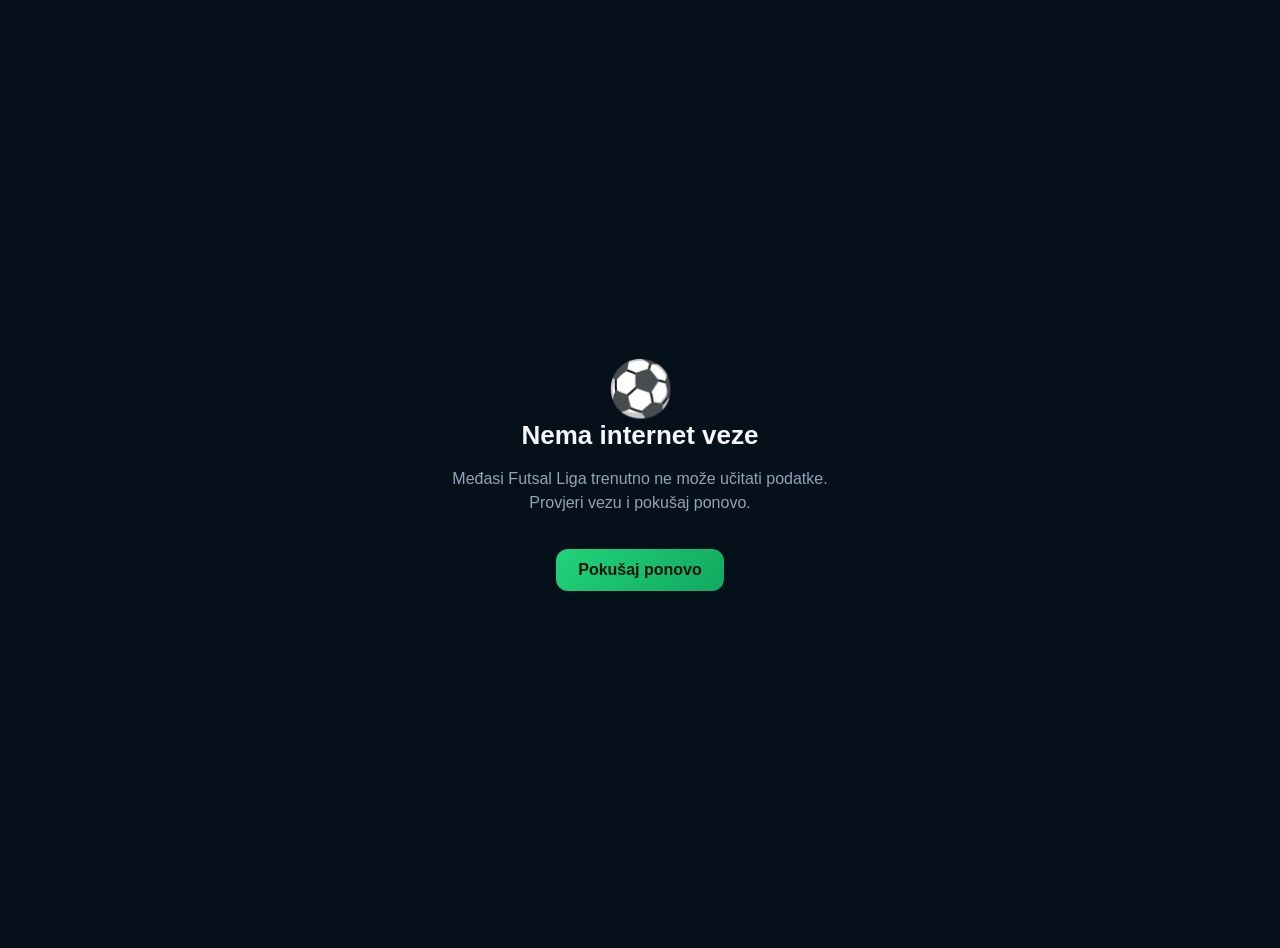
==== offline.html @ c3a09856 "Add offline fallback page" ====
<!DOCTYPE html>
<html lang="bs">
<head>
<meta charset="utf-8"/>
<meta name="viewport" content="width=device-width,initial-scale=1"/>
<meta name="theme-color" content="#07111f"/>
<title>Offline – Međasi Futsal Liga</title>
<style>
body{margin:0;min-height:100vh;display:grid;place-items:center;background:#06101b;color:#f4f8fb;font-family:Inter,Arial,sans-serif;text-align:center;padding:24px}
.box{max-width:420px}h1{margin:0 0 10px;font-size:26px}p{color:#91a4b7;line-height:1.5}
button{margin-top:18px;padding:12px 22px;border:0;border-radius:12px;background:linear-gradient(135deg,#20d47b,#12a85e);color:#04140c;font-weight:700;font-size:16px;cursor:pointer}
</style>
</head>
<body>
<div class="box">
<div style="font-size:54px">⚽</div>
<h1>Nema internet veze</h1>
<p>Međasi Futsal Liga trenutno ne može učitati podatke. Provjeri vezu i pokušaj ponovo.</p>
<button onclick="location.reload()">Pokušaj ponovo</button>
</div>
</body>
</html>
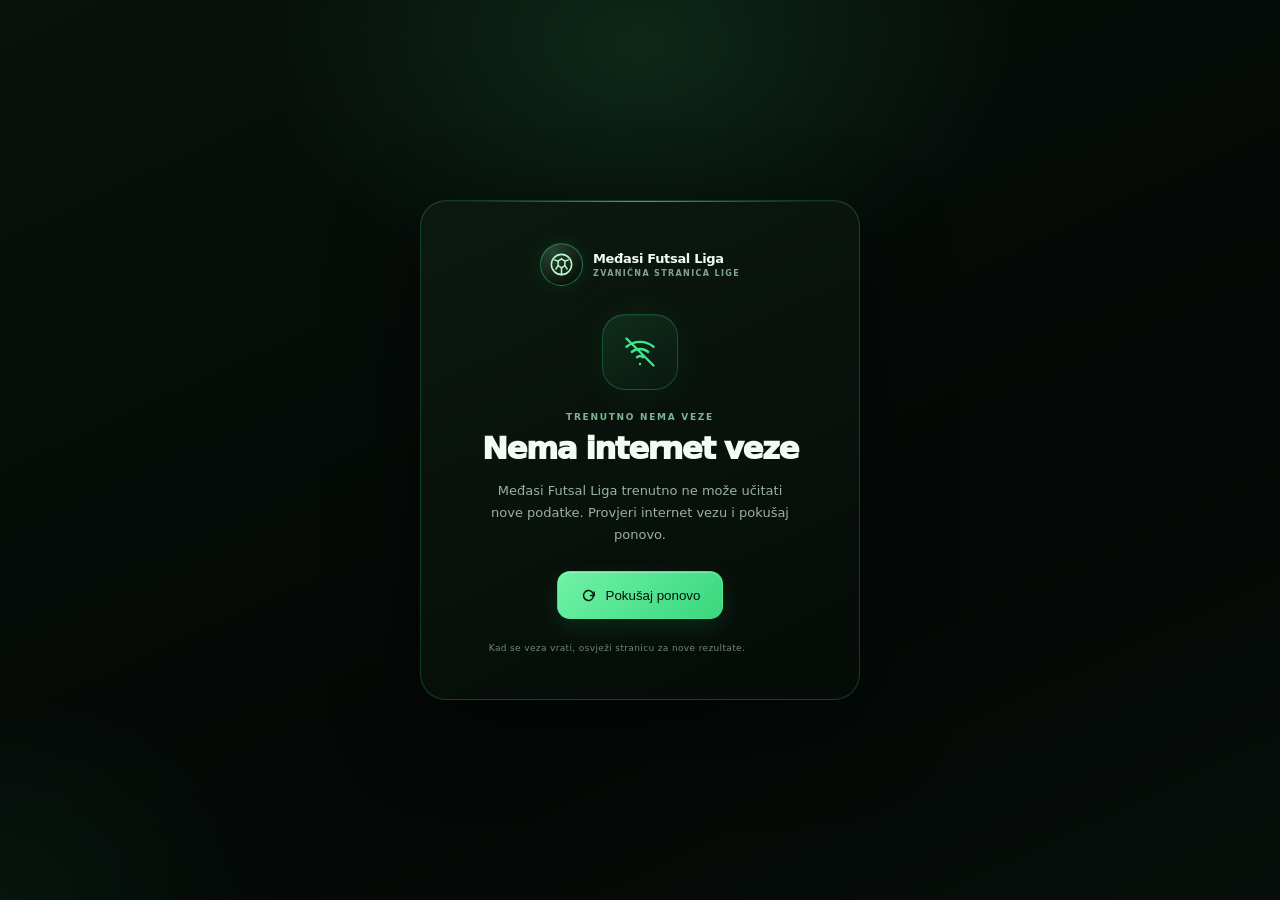
==== commit cd996bcb: "Polish branded offline screen for installed mobile app" ====
--- a/offline.html
+++ b/offline.html
@@ -2,21 +2,93 @@
 <html lang="bs">
 <head>
 <meta charset="utf-8"/>
-<meta name="viewport" content="width=device-width,initial-scale=1"/>
-<meta name="theme-color" content="#07111f"/>
+<meta name="viewport" content="width=device-width, initial-scale=1, viewport-fit=cover"/>
+<meta name="theme-color" content="#0a120d"/>
+<meta name="description" content="Međasi Futsal Liga — offline prikaz."/>
 <title>Offline – Međasi Futsal Liga</title>
 <style>
-body{margin:0;min-height:100vh;display:grid;place-items:center;background:#06101b;color:#f4f8fb;font-family:Inter,Arial,sans-serif;text-align:center;padding:24px}
-.box{max-width:420px}h1{margin:0 0 10px;font-size:26px}p{color:#91a4b7;line-height:1.5}
-button{margin-top:18px;padding:12px 22px;border:0;border-radius:12px;background:linear-gradient(135deg,#20d47b,#12a85e);color:#04140c;font-weight:700;font-size:16px;cursor:pointer}
+:root{color-scheme:dark;--green:#39e889;--bg:#050b08;--panel:#0a140e;--muted:#9bb1a2}
+*{box-sizing:border-box}
+html,body{margin:0;min-height:100%;min-height:100dvh}
+body{
+ display:grid;place-items:center;overflow-x:hidden;
+ padding:max(24px,env(safe-area-inset-top,0px)) max(18px,env(safe-area-inset-right,0px)) max(24px,env(safe-area-inset-bottom,0px)) max(18px,env(safe-area-inset-left,0px));
+ color:#eff9f2;background:
+  radial-gradient(520px 360px at 50% 5%,rgba(57,232,137,.12),transparent 72%),
+  radial-gradient(420px 300px at 0 100%,rgba(57,232,137,.055),transparent 68%),
+  linear-gradient(155deg,#08110b 0%,#040806 65%,#070e0a 100%);
+ font-family:Inter,ui-sans-serif,system-ui,-apple-system,"Segoe UI",Arial,sans-serif;
+ text-align:center
+}
+.offline-card{
+ position:relative;isolation:isolate;width:min(100%,440px);overflow:hidden;
+ padding:clamp(26px,7vw,42px) clamp(20px,6vw,36px);
+ border:1px solid rgba(57,232,137,.22);border-radius:26px;
+ background:linear-gradient(155deg,rgba(12,25,16,.99),rgba(5,11,7,.995));
+ box-shadow:0 28px 90px rgba(0,0,0,.48),inset 0 1px 0 rgba(255,255,255,.04);
+ animation:offline-enter .3s cubic-bezier(.2,.75,.25,1) both
+}
+.offline-card::before{
+ content:"";position:absolute;z-index:-1;top:0;left:12%;right:12%;height:1px;
+ background:linear-gradient(90deg,transparent,rgba(57,232,137,.75),transparent)
+}
+.brand{display:flex;align-items:center;justify-content:center;gap:10px;margin-bottom:28px}
+.brand-mark{
+ display:grid;place-items:center;width:43px;height:43px;flex:0 0 43px;
+ border:1px solid rgba(57,232,137,.4);border-radius:50%;
+ background:radial-gradient(circle at 30% 20%,#284532,#0a130d 75%);
+ box-shadow:0 0 26px rgba(57,232,137,.1),inset 0 1px 0 rgba(255,255,255,.08)
+}
+.brand-mark svg{width:27px;height:27px;fill:none;stroke:#b8f7ce;stroke-width:1.35;stroke-linecap:round;stroke-linejoin:round}
+.brand-name{text-align:left}
+.brand-name strong{display:block;color:#f2fbf5;font-size:13px;font-weight:900;letter-spacing:-.025em}
+.brand-name span{display:block;margin-top:3px;color:#82a58e;font-size:8px;font-weight:800;letter-spacing:.17em}
+.status-icon{
+ display:grid;place-items:center;width:76px;height:76px;margin:0 auto 22px;
+ border:1px solid rgba(57,232,137,.25);border-radius:23px;
+ background:linear-gradient(145deg,rgba(57,232,137,.12),rgba(57,232,137,.025));
+ box-shadow:0 0 35px rgba(57,232,137,.065),inset 0 1px 0 rgba(255,255,255,.035)
+}
+.status-icon svg{width:36px;height:36px;fill:none;stroke:var(--green);stroke-width:1.6;stroke-linecap:round;stroke-linejoin:round}
+.eyebrow{margin:0 0 10px;color:#7fb492;font-size:9px;font-weight:900;letter-spacing:.19em}
+h1{margin:0;color:#f2fbf5;font-size:clamp(24px,6vw,31px);font-weight:950;line-height:1.08;letter-spacing:-.05em}
+p{max-width:320px;margin:14px auto 0;color:var(--muted);font-size:13px;line-height:1.7}
+.retry{
+ display:inline-flex;align-items:center;justify-content:center;gap:9px;
+ min-height:48px;margin-top:25px;padding:0 22px;border:1px solid rgba(57,232,137,.42);border-radius:13px;
+ background:linear-gradient(135deg,#70f2a6,#39d77e);color:#04130a;
+ font:850 13px/1 inherit;cursor:pointer;
+ box-shadow:0 9px 24px rgba(57,232,137,.12),inset 0 1px 0 rgba(255,255,255,.28);
+ transition:transform .16s ease,box-shadow .16s ease,filter .16s ease
+}
+.retry:hover{transform:translateY(-1px);box-shadow:0 13px 30px rgba(57,232,137,.18);filter:saturate(1.05)}
+.retry:active{transform:scale(.985)}
+.retry:focus-visible{outline:2px solid #b7ffd0;outline-offset:4px}
+.footnote{margin:22px 0 0;color:#6e8877;font-size:9px;letter-spacing:.04em}
+@keyframes offline-enter{from{opacity:0;transform:translateY(8px) scale(.99)}to{opacity:1;transform:translateY(0) scale(1)}}
+@media(max-width:360px){.offline-card{border-radius:21px;padding:24px 18px}.brand{margin-bottom:22px}}
+@media(prefers-reduced-motion:reduce){.offline-card{animation:none}.retry{transition:none}}
 </style>
 </head>
 <body>
-<div class="box">
-<div style="font-size:54px">⚽</div>
-<h1>Nema internet veze</h1>
-<p>Međasi Futsal Liga trenutno ne može učitati podatke. Provjeri vezu i pokušaj ponovo.</p>
-<button onclick="location.reload()">Pokušaj ponovo</button>
-</div>
+<main class="offline-card" aria-labelledby="offlineTitle">
+  <div class="brand" aria-label="Međasi Futsal Liga">
+    <div class="brand-mark" aria-hidden="true">
+      <svg viewBox="0 0 24 24"><circle cx="12" cy="12" r="9"/><path d="m12 7 3 2v4l-3 2-3-2V9l3-2Z"/><path d="m9 9-3-1M15 9l3-1M9 13l-2 3M15 13l2 3M12 15v6"/></svg>
+    </div>
+    <div class="brand-name"><strong>Međasi Futsal Liga</strong><span>ZVANIČNA STRANICA LIGE</span></div>
+  </div>
+  <div class="status-icon" aria-hidden="true">
+    <svg viewBox="0 0 24 24"><path d="M3 8.5A14 14 0 0 1 21 8.5"/><path d="M6.5 12a8.5 8.5 0 0 1 11 0"/><path d="M10 15.5a3 3 0 0 1 4 0"/><path d="M12 20h.01"/><path d="m3 3 18 18"/></svg>
+  </div>
+  <div class="eyebrow">TRENUTNO NEMA VEZE</div>
+  <h1 id="offlineTitle">Nema internet veze</h1>
+  <p>Međasi Futsal Liga trenutno ne može učitati nove podatke. Provjeri internet vezu i pokušaj ponovo.</p>
+  <button class="retry" type="button" onclick="location.reload()">
+    <svg viewBox="0 0 24 24" width="17" height="17" aria-hidden="true" style="fill:none;stroke:currentColor;stroke-width:2;stroke-linecap:round;stroke-linejoin:round"><path d="M20 7v5h-5"/><path d="M19 12a7 7 0 1 1-2-4.9L20 12"/></svg>
+    Pokušaj ponovo
+  </button>
+  <p class="footnote">Kad se veza vrati, osvježi stranicu za nove rezultate.</p>
+</main>
 </body>
 </html>
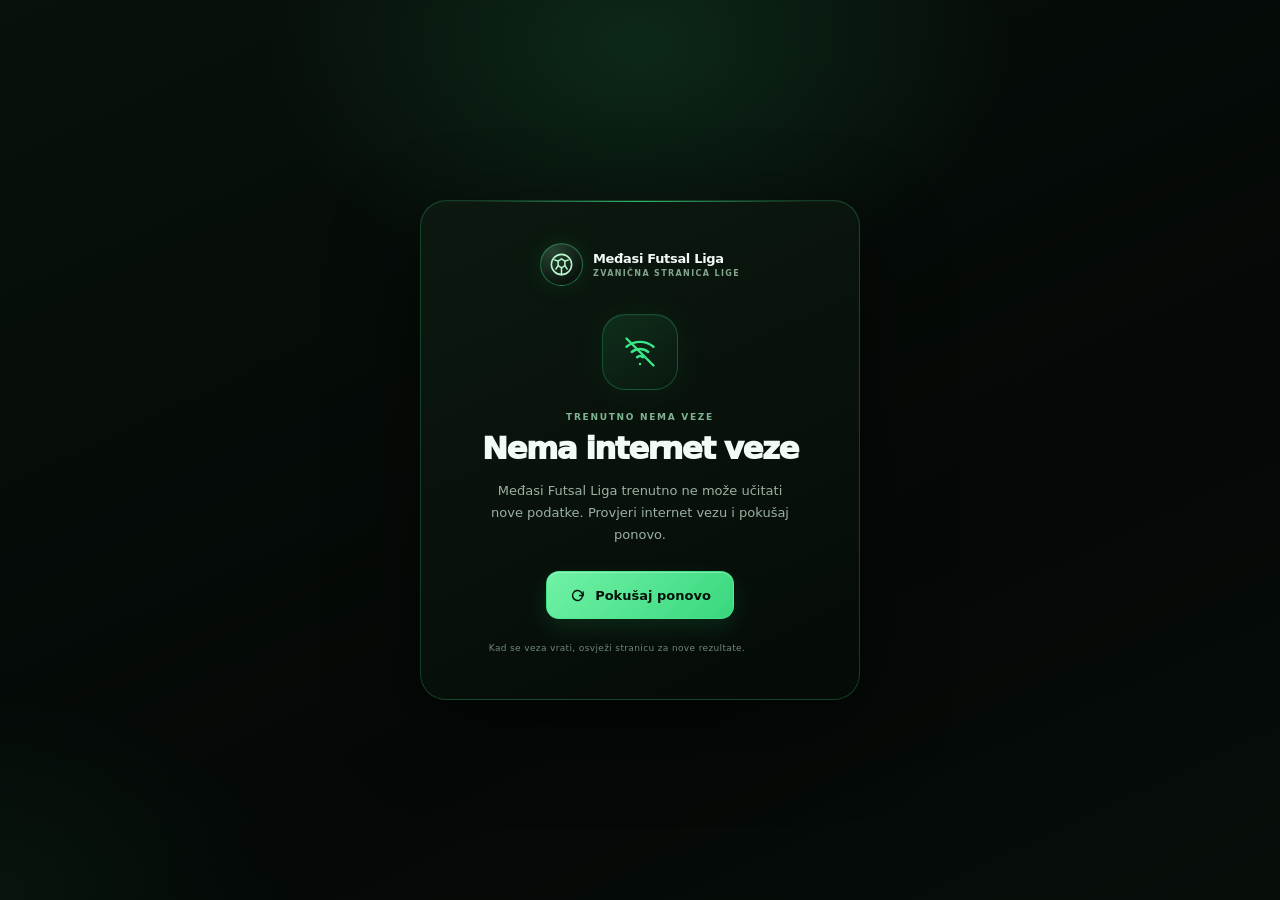
==== commit a4d8a6c1: "Correct offline button typography declaration" ====
--- a/offline.html
+++ b/offline.html
@@ -57,7 +57,7 @@
  display:inline-flex;align-items:center;justify-content:center;gap:9px;
  min-height:48px;margin-top:25px;padding:0 22px;border:1px solid rgba(57,232,137,.42);border-radius:13px;
  background:linear-gradient(135deg,#70f2a6,#39d77e);color:#04130a;
- font:850 13px/1 inherit;cursor:pointer;
+ font:850 13px/1 ui-sans-serif,system-ui,-apple-system,"Segoe UI",Arial,sans-serif;cursor:pointer;
  box-shadow:0 9px 24px rgba(57,232,137,.12),inset 0 1px 0 rgba(255,255,255,.28);
  transition:transform .16s ease,box-shadow .16s ease,filter .16s ease
 }
